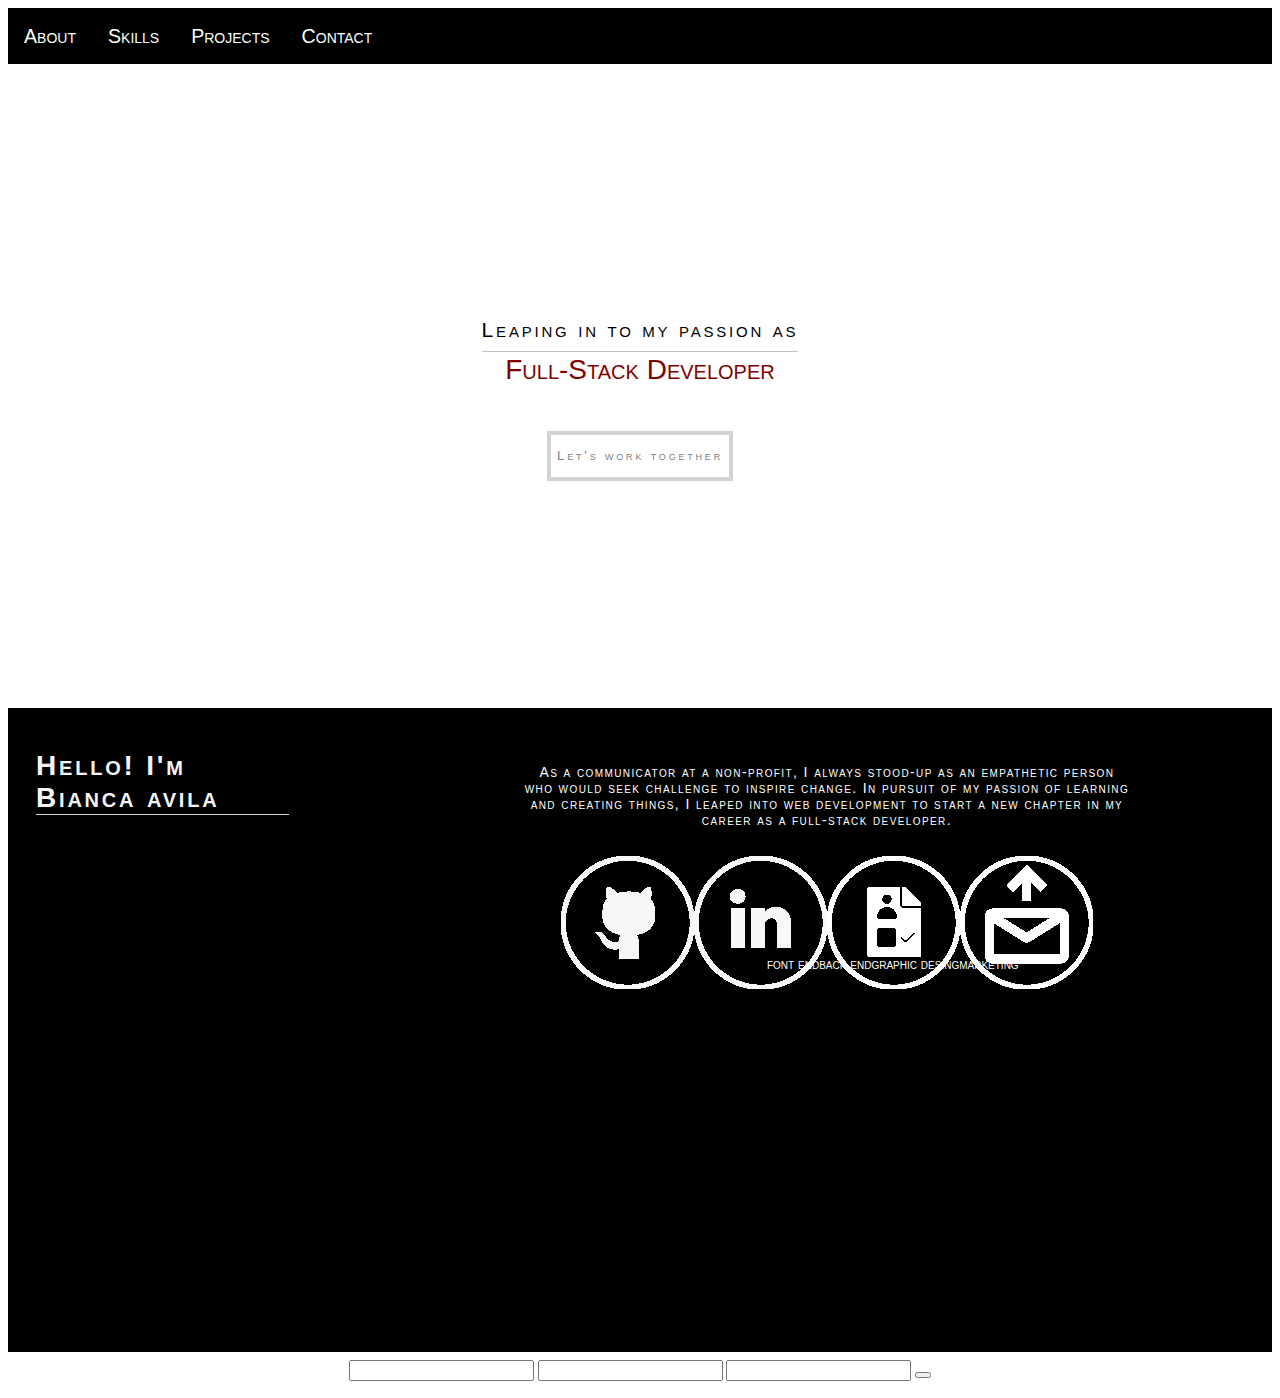
==== main.html @ 67ff0d4f "skills update" ====
<!DOCTYPE html>
<html lang="en">

<head>
    <meta name="viewport" content="width=device-width, initial-scale=1.0">
    <title>Bianca Avila</title>
    <link rel="stylesheet" type="text/css" href="./style.css">
    <script src="https://code.jquery.com/jquery-3.2.1.min.js" integrity="sha256-hwg4gsxgFZhOsEEamdOYGBf13FyQuiTwlAQgxVSNgt4=" crossorigin="anonymous">
    </script>
    <script type="text/javascript" src="./index.js"></script>
</head>

<body>
    <div class="wrap">
    	<!-- nav bar  -->
    <div class="top-nav" id="myTopNav">
        <a href="#about">About</a>
        <a href="#design">Skills</a>
        <a href="#projects">Projects</a>
        <a href="#contact">Contact</a>
        <a href="javascript:void(0);" class="icon"> &#9776;</a>
    </div>
        <div class="container main">
            <h2>Leaping in to my passion as</h2>
            <h1>Full-Stack Developer</h1>
            <p></p>
            <a href="mailto:biancasar93@gmail.com"><button>Let's work together</button></a>
        </div>
        <div class="container skills">
            <div class="right">
            	<h1>Hello! 
            	I'm Bianca avila</h1>
            </div>
            <div class="left">
                <p>As a communicator at a non-profit, I always stood-up as an empathetic person who would seek challenge to inspire change. In pursuit of my passion of learning and creating things, I leaped into web development to start a new chapter in my career as a full-stack developer.                  </p>
                <div class="container brief">
                    <a href="https://github.com/bavilari93?tab=repositories" target="_blank"> <img class="icon" src="./img/github-social-media.png"></a>
                    <a href="https://www.linkedin.com/in/avilabianca/" target="_blank"> <img class="icon" src="./img/linkedin-social-media.png"></a>
                    <a href="" target="_blank"> <img class="icon" src="./img/cv-social-media.png"></a>
                    <a href="mailto:biancasar93@gmail.com"> <img class="icon" src="./img/email-social-media.png"></a>
                </div>
                <div class="container skill">
                    <div class="sub-skill">font end</div>
                    <div class="sub-skill">back end</div>
                    <div class="sub-skill">graphic desing</div>
                    <div class="sub-skill">marketing</div>
                    <div class="sub-skill"></div>
                </div>
            </div>
        </div>
        <div class="container portafolio">
            <img src="" alt="">
            <img src="" alt="">
            <img src="" alt="">
            <img src="" alt="">
            <img src="" alt="">
        </div>
        <div class="container contact">
            <h1></h1>
            <form action="">
                <input type="text">
                <input type="text">
                <input type="text">
                <button></button>
            </form>
        </div>
    </div>
</body>

</html>
---- style.css ----
/*style of top nav */

html {
    font-size: 14px;
    font-family: "Helvetica Neue", Helvetica, Arial, sans-serif;
}

.wrap {
    display: flex;
    flex-wrap: wrap;
    flex-direction: column;
}

.container {
    display: flex;
    flex-wrap: wrap;
    align-items: center;
    justify-content: center;
}

.top-nav {
    background-color: black;
    overflow: hidden;
    font-style: normal;
    font-variant: small-caps;
    font-weight: 100;
    line-height: 2rem;
}


/*link style*/

.top-nav a {
    float: left;
    display: block;
    color: #FBFFFE;
    text-align: center;
    padding: 14px 16px;
    text-decoration: none;
    font-size: 1.4rem;
}


/*text color when hover*/

.top-nav a:hover {
    background-color: #576872;
    color: #EDEFF2;
}

.top-nav .icon {
    display: none;
}

.main {
    height: 46rem;
    flex-direction: column;
    background-color: white;
}

.main h2 {
    border-bottom: solid Silver .1rem;
    font-variant: small-caps;
    margin-bottom: 0px;
    letter-spacing: .2rem;
    line-height: 3rem;
    font-weight: 400;
}

.main h1 {
    font-variant: small-caps;
    font-weight: 300;
    line-height: 2rem;
    margin-top: .3rem;
    color: Maroon;
}

.main button {
    height: 50px;
    background: none;
    color: Grey;
    font-variant: small-caps;
    font-weight: 400;
    margin-bottom: 0px;
    letter-spacing: .2rem;
    border: solid LightGrey .3rem;
}

div .container.skills {
    flex-direction: row;
}

div.right {
    width: 40%;
    height: 46rem;
    color: WhiteSmoke;
    background-color: black;
}

div.right h1 {
    width: 50%;
    margin-top: 3rem;
    margin-left: 2rem;
    font-variant: small-caps;
    font-size: 2rem;
    font-weight: 800;
    margin-bottom: 0px;
    letter-spacing: .2rem;
    border-bottom: solid LightGrey .1rem;
}

div.left {
    width: 60%;
    height: 46rem;
    background-color: black;
    float: left;
    color: white;
}

.left p {
    width: 80%;
    margin-top: 4rem;
    margin-left: 10px;
    text-align: center;
    font-variant: small-caps;
    font-weight: 200;
    margin-bottom: 0px;
    letter-spacing: .1rem;
}
div.container.brief{
width: 80%;
height: 100px;
margin-left: 10px;
margin-top: 2rem;
flex-direction: row;
}
.skill{
    color: white;
    font-variant: small-caps;

}


/*disappear ipad / iphone content for desktop desing */

@media screen and (max-width: 768px) {
    .top-nav a:not(:first-child) {
        display: none;
    }
    .top-nav a.icon {
        float: right;
        display: block;
    }
    .top-nav.responsive {
        margin-bottom: -20px;
        position: relative;
    }
    .top-nav.responsive .icon {
        position: absolute;
        right: 0;
        top: 0;
    }
    .top-nav.responsive a {
        float: none;
        display: block;
        text-align: left;
    }
}
@media only screen and (min-device-pixel-ratio: 1.5)(-o-min-device-pixel-ratio: 3/2),
    (-webkit-min-device-pixel-ratio: 1.5),
    (min-device-pixel-ratio: 1.5)  {
  .brief img{
    width: 40px;
    margin-left: 1rem;
}
}
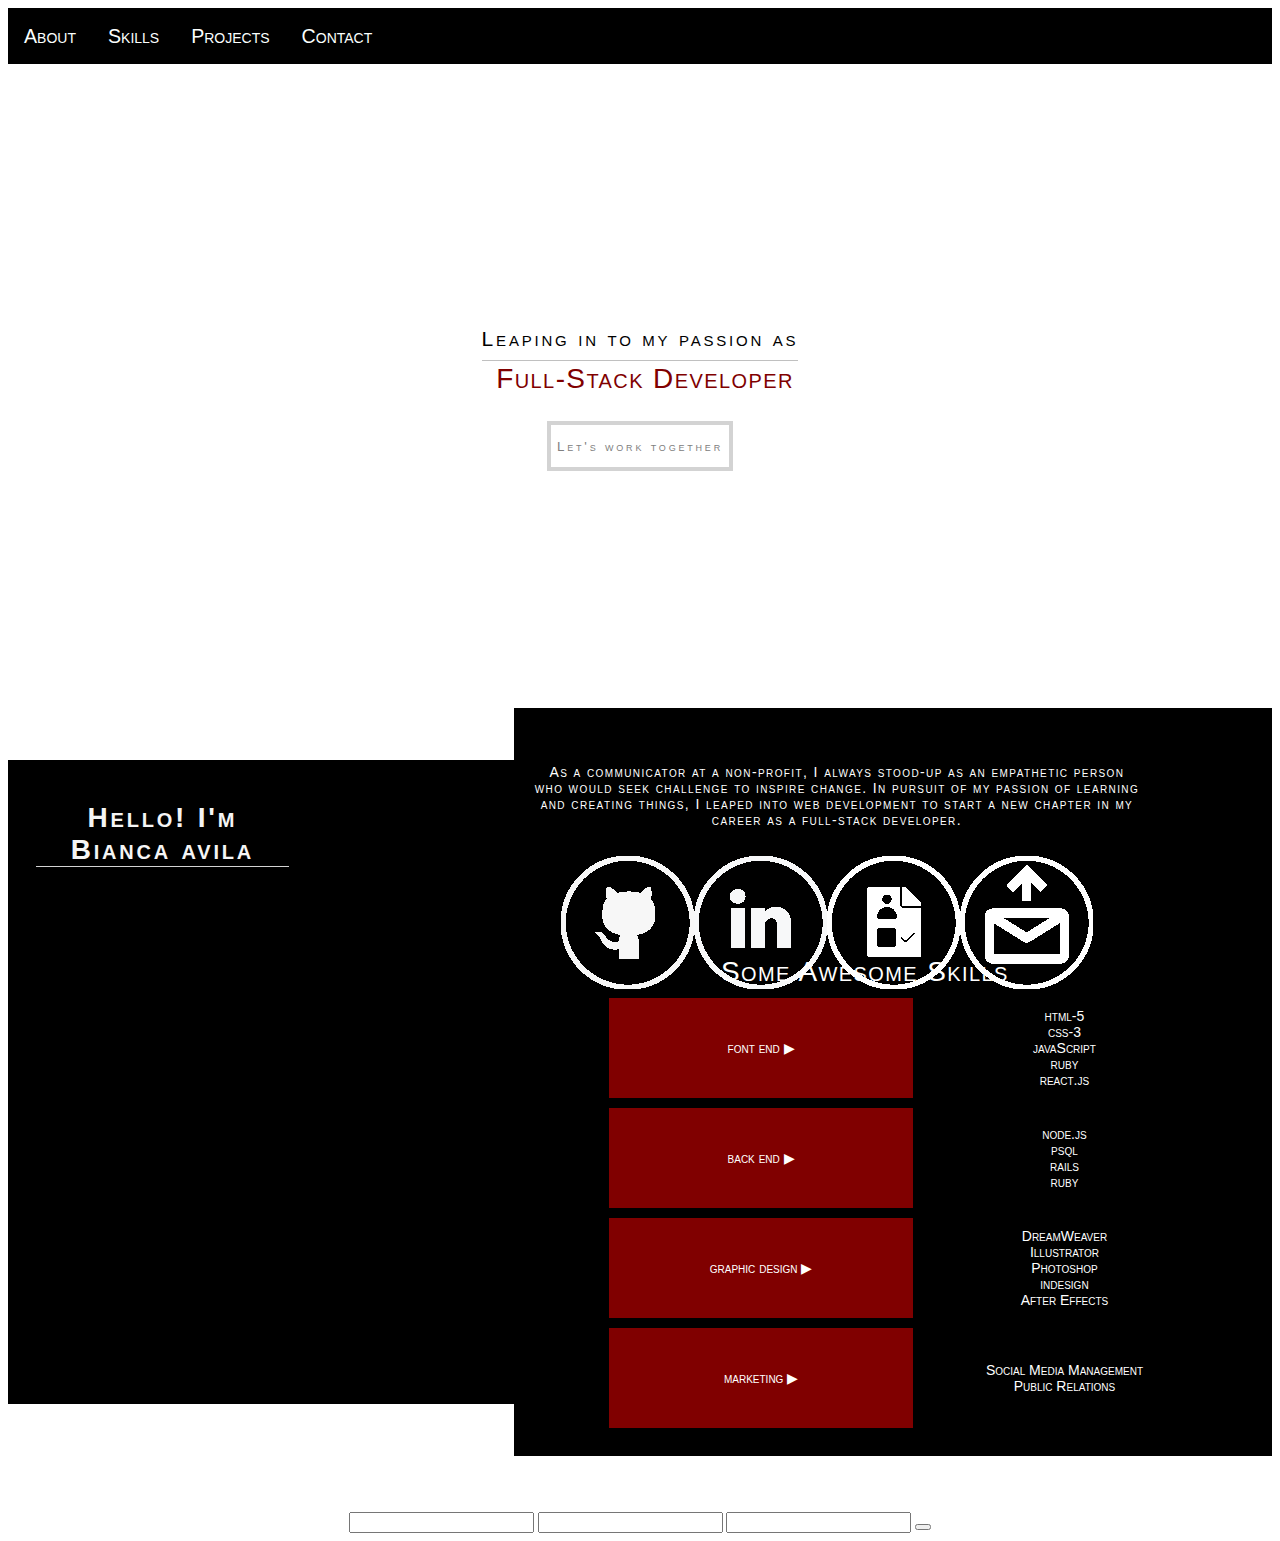
==== commit 1e201fc6: "awesome skills" ====
--- a/main.html
+++ b/main.html
@@ -12,39 +12,70 @@
 
 <body>
     <div class="wrap">
-    	<!-- nav bar  -->
-    <div class="top-nav" id="myTopNav">
-        <a href="#about">About</a>
-        <a href="#design">Skills</a>
-        <a href="#projects">Projects</a>
-        <a href="#contact">Contact</a>
-        <a href="javascript:void(0);" class="icon"> &#9776;</a>
-    </div>
+        <!-- nav bar  -->
+        <div class="top-nav" id="myTopNav">
+            <a href="#about">About</a>
+            <a href="#design">Skills</a>
+            <a href="#projects">Projects</a>
+            <a href="#contact">Contact</a>
+            <a href="javascript:void(0);" class="icon"> &#9776;</a>
+        </div>
         <div class="container main">
             <h2>Leaping in to my passion as</h2>
             <h1>Full-Stack Developer</h1>
             <p></p>
-            <a href="mailto:biancasar93@gmail.com"><button>Let's work together</button></a>
+            <a href="mailto:biancasar93@gmail.com">
+                <button>Let's work together</button>
+            </a>
         </div>
         <div class="container skills">
             <div class="right">
-            	<h1>Hello! 
+                <h1>Hello! 
             	I'm Bianca avila</h1>
             </div>
             <div class="left">
-                <p>As a communicator at a non-profit, I always stood-up as an empathetic person who would seek challenge to inspire change. In pursuit of my passion of learning and creating things, I leaped into web development to start a new chapter in my career as a full-stack developer.                  </p>
+                <p>As a communicator at a non-profit, I always stood-up as an empathetic person who would seek challenge to inspire change. In pursuit of my passion of learning and creating things, I leaped into web development to start a new chapter in my career as a full-stack developer. </p>
                 <div class="container brief">
                     <a href="https://github.com/bavilari93?tab=repositories" target="_blank"> <img class="icon" src="./img/github-social-media.png"></a>
                     <a href="https://www.linkedin.com/in/avilabianca/" target="_blank"> <img class="icon" src="./img/linkedin-social-media.png"></a>
                     <a href="" target="_blank"> <img class="icon" src="./img/cv-social-media.png"></a>
                     <a href="mailto:biancasar93@gmail.com"> <img class="icon" src="./img/email-social-media.png"></a>
                 </div>
+                <h1>Some Awesome Skills</h1>
                 <div class="container skill">
-                    <div class="sub-skill">font end</div>
-                    <div class="sub-skill">back end</div>
-                    <div class="sub-skill">graphic desing</div>
-                    <div class="sub-skill">marketing</div>
-                    <div class="sub-skill"></div>
+                    <div class="container sub-skill">font end  ▶︎</div>
+                    <div class="container sub-skill">
+                        <ul>
+                            <li>html-5</li>
+                            <li>css-3</li>
+                            <li>javaScript</li>
+                            <li>ruby</li>
+                            <li>react.js</li>
+                        </ul>
+                    </div>
+                    <div class="container sub-skill">back end  ▶︎</div><div class="container sub-skill">
+                        <ul>
+                            <li>node.js</li>
+                            <li>psql</li>
+                            <li>rails</li>
+                            <li>ruby</li>
+                        </ul>
+                    </div>
+                    <div class="container sub-skill">graphic design ▶︎</div><div class="container sub-skill">
+                        <ul>
+                            <li>DreamWeaver</li>
+                            <li>Illustrator</li>
+                            <li>Photoshop</li>
+                            <li>indesign</li>
+                            <li>After Effects</li>
+                        </ul>
+                    </div>
+                    <div class="container sub-skill">marketing ▶︎ </div><div class="container sub-skill">
+                        <ul>
+                            <li>Social Media Management</li>
+                            <li>Public Relations</li>
+                        </ul>
+                    </div>
                 </div>
             </div>
         </div>
--- a/style.css
+++ b/style.css
@@ -26,6 +26,7 @@
     font-weight: 100;
     line-height: 2rem;
 }
+
 
 
 /*link style*/
@@ -41,6 +42,7 @@
 }
 
 
+
 /*text color when hover*/
 
 .top-nav a:hover {
@@ -111,13 +113,15 @@
 
 div.left {
     width: 60%;
-    height: 46rem;
+    padding-bottom: 2rem;
+    /*    height: 50rem;*/
     background-color: black;
     float: left;
     color: white;
 }
 
-.left p {
+.left p,
+h1 {
     width: 80%;
     margin-top: 4rem;
     margin-left: 10px;
@@ -127,18 +131,53 @@
     margin-bottom: 0px;
     letter-spacing: .1rem;
 }
-div.container.brief{
-width: 80%;
-height: 100px;
-margin-left: 10px;
-margin-top: 2rem;
-flex-direction: row;
-}
-.skill{
+
+.left p {
+    margin-left: 20px;
+}
+
+.left h1 {
+    width: 90%;
+    margin-top: 0px;
+}
+
+div.container.brief {
+    width: 80%;
+    height: 100px;
+    margin-left: 10px;
+    margin-top: 2rem;
+    flex-direction: row;
+}
+
+.skill {
+    font-variant: small-caps;
+    flex-direction: row;
+    width: 100%;
+    margin-left: 20px;
+}
+
+.skill div:nth-child(even) {
+    background-color: black;
+    text-align: center;
+}
+
+div.sub-skill {
+    background-color: Maroon;
+    align-items: center;
+    width: 40%;
+    height: 100px;
     color: white;
-    font-variant: small-caps;
-
-}
+    margin-top: 10px;
+}
+
+.sub-skill ul {
+    list-style: none;
+    list-style-position: inside;
+    margin: 0;
+    padding: 0;
+}
+
+
 
 
 /*disappear ipad / iphone content for desktop desing */
@@ -165,12 +204,19 @@
         display: block;
         text-align: left;
     }
-}
+    .left p {
+        width: 90%;
+    }
+    .skill div:nth-child(odd) {
+        font-size: .8rem;
+    }
+}
+
 @media only screen and (min-device-pixel-ratio: 1.5)(-o-min-device-pixel-ratio: 3/2),
-    (-webkit-min-device-pixel-ratio: 1.5),
-    (min-device-pixel-ratio: 1.5)  {
-  .brief img{
-    width: 40px;
-    margin-left: 1rem;
-}
+(-webkit-min-device-pixel-ratio: 1.5),
+(min-device-pixel-ratio: 1.5) {
+    .brief img {
+        width: 40px;
+        margin-left: 1rem;
+    }
 }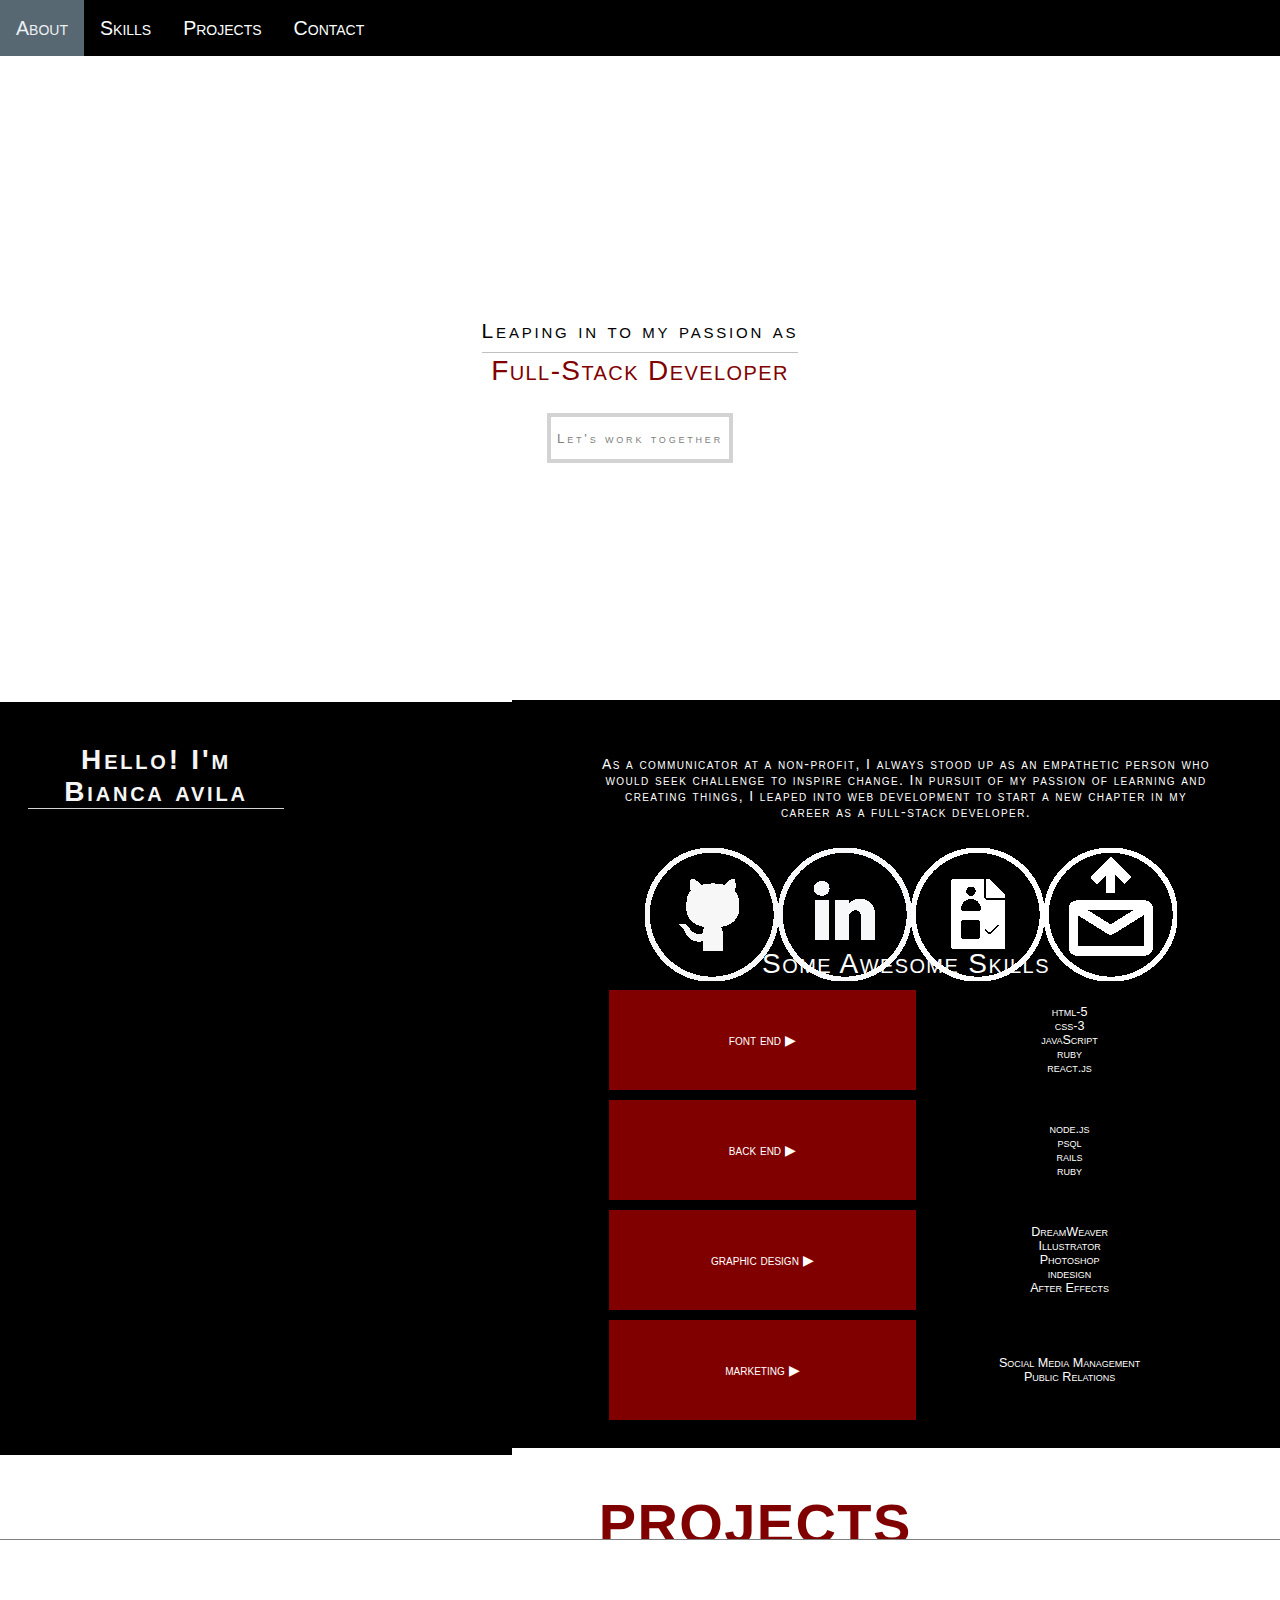
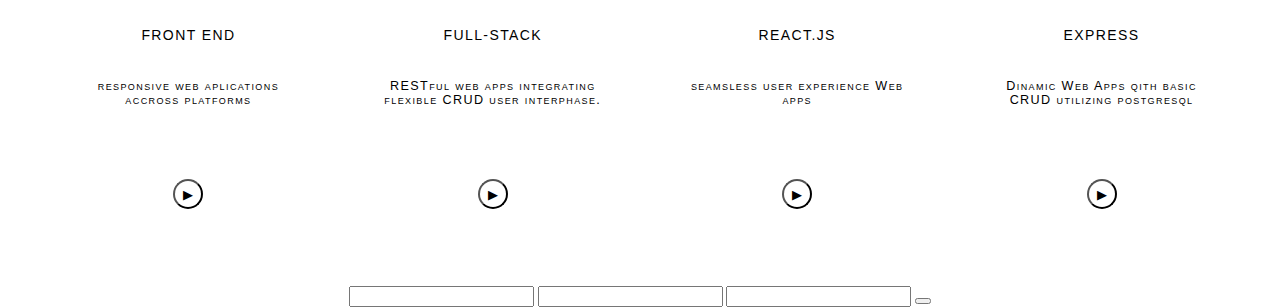
==== commit e19d2e7c: "projects" ====
--- a/main.html
+++ b/main.html
@@ -33,8 +33,8 @@
                 <h1>Hello! 
             	I'm Bianca avila</h1>
             </div>
-            <div class="left">
-                <p>As a communicator at a non-profit, I always stood-up as an empathetic person who would seek challenge to inspire change. In pursuit of my passion of learning and creating things, I leaped into web development to start a new chapter in my career as a full-stack developer. </p>
+            <div class="container left">
+                <p>As a communicator at a non-profit, I always stood up as an empathetic person who would seek challenge to inspire change. In pursuit of my passion of learning and creating things, I leaped into web development to start a new chapter in my career as a full-stack developer. </p>
                 <div class="container brief">
                     <a href="https://github.com/bavilari93?tab=repositories" target="_blank"> <img class="icon" src="./img/github-social-media.png"></a>
                     <a href="https://www.linkedin.com/in/avilabianca/" target="_blank"> <img class="icon" src="./img/linkedin-social-media.png"></a>
@@ -43,7 +43,7 @@
                 </div>
                 <h1>Some Awesome Skills</h1>
                 <div class="container skill">
-                    <div class="container sub-skill">font end  ▶︎</div>
+                    <div class="container sub-skill">font end ▶︎</div>
                     <div class="container sub-skill">
                         <ul>
                             <li>html-5</li>
@@ -53,7 +53,8 @@
                             <li>react.js</li>
                         </ul>
                     </div>
-                    <div class="container sub-skill">back end  ▶︎</div><div class="container sub-skill">
+                    <div class="container sub-skill">back end ▶︎</div>
+                    <div class="container sub-skill">
                         <ul>
                             <li>node.js</li>
                             <li>psql</li>
@@ -61,7 +62,8 @@
                             <li>ruby</li>
                         </ul>
                     </div>
-                    <div class="container sub-skill">graphic design ▶︎</div><div class="container sub-skill">
+                    <div class="container sub-skill">graphic design ▶︎</div>
+                    <div class="container sub-skill">
                         <ul>
                             <li>DreamWeaver</li>
                             <li>Illustrator</li>
@@ -70,7 +72,8 @@
                             <li>After Effects</li>
                         </ul>
                     </div>
-                    <div class="container sub-skill">marketing ▶︎ </div><div class="container sub-skill">
+                    <div class="container sub-skill">marketing ▶︎ </div>
+                    <div class="container sub-skill">
                         <ul>
                             <li>Social Media Management</li>
                             <li>Public Relations</li>
@@ -79,12 +82,31 @@
                 </div>
             </div>
         </div>
+        <div class="project-title">
+        		<h1>Projects</h1>
+        	</div>
         <div class="container portafolio">
-            <img src="" alt="">
-            <img src="" alt="">
-            <img src="" alt="">
-            <img src="" alt="">
-            <img src="" alt="">
+        	
+            <div class="container project">
+                <h1>Front End </h1>
+                <p>responsive web aplications accross platforms</p>
+                <button>▶︎</button>
+            </div>
+            <div class="container project">
+                <h1>Full-Stack</h1>
+                <p>RESTful web apps integrating flexible CRUD user interphase.</p>
+                <button>▶︎</button>
+            </div>
+            <div class="container project">
+                <h1>React.js</h1>
+                <p>seamsless user experience Web apps</p>
+                <button>▶︎</button>
+            </div>
+            <div class=" container project">
+                <h1>Express</h1>
+                <p>Dinamic Web Apps qith basic CRUD utilizing postgresql</p>
+                <button>▶︎</button>
+            </div>
         </div>
         <div class="container contact">
             <h1></h1>
--- a/style.css
+++ b/style.css
@@ -1,4 +1,9 @@
 /*style of top nav */
+
+* body {
+    margin: 0;
+    padding: 0;
+}
 
 html {
     font-size: 14px;
@@ -29,6 +34,10 @@
 
 
 
+
+
+
+
 /*link style*/
 
 .top-nav a {
@@ -43,6 +52,10 @@
 
 
 
+
+
+
+
 /*text color when hover*/
 
 .top-nav a:hover {
@@ -90,11 +103,13 @@
 
 div .container.skills {
     flex-direction: row;
+    align-items: baseline;
+    overflow: hidden;
 }
 
 div.right {
     width: 40%;
-    height: 46rem;
+    height: 53.8rem;
     color: WhiteSmoke;
     background-color: black;
 }
@@ -113,8 +128,8 @@
 
 div.left {
     width: 60%;
+    flex-direction: column;
     padding-bottom: 2rem;
-    /*    height: 50rem;*/
     background-color: black;
     float: left;
     color: white;
@@ -124,7 +139,6 @@
 h1 {
     width: 80%;
     margin-top: 4rem;
-    margin-left: 10px;
     text-align: center;
     font-variant: small-caps;
     font-weight: 200;
@@ -132,17 +146,12 @@
     letter-spacing: .1rem;
 }
 
-.left p {
-    margin-left: 20px;
-}
-
 .left h1 {
-    width: 90%;
     margin-top: 0px;
 }
 
 div.container.brief {
-    width: 80%;
+    width: 100%;
     height: 100px;
     margin-left: 10px;
     margin-top: 2rem;
@@ -159,6 +168,7 @@
 .skill div:nth-child(even) {
     background-color: black;
     text-align: center;
+    font-size: .9rem;
 }
 
 div.sub-skill {
@@ -177,7 +187,66 @@
     padding: 0;
 }
 
-
+div .container.portafolio {
+    flex-direction: row;
+    width: 100%;
+}
+
+div.project {
+    flex-direction: column;
+    width: 23%;
+    height: 20rem;
+    margin-left: 10px;
+}
+
+.project h1 {
+    font-size: 1rem;
+    font-weight: 400;
+    height: 20px;
+    margin-bottom: 20px;
+    text-transform: uppercase;
+}
+
+.project p {
+    width: 80%;
+    height: 50px;
+    margin-bottom: 40px;
+    font-size: .9rem;
+    text-align: center;
+    font-variant: small-caps;
+    font-weight: 200;
+    letter-spacing: .1rem;
+}
+
+.project button {
+    background-color: transparent;
+    border-radius: 80%;
+    width: 30px;
+    height: 30px;
+    border-style: solid black 3rem;
+    margin-top: 10px;
+}
+.project-title{
+    align-items: left;
+    margin-top: 0px;
+    overflow: hidden;
+    height: 6rem;
+    margin-bottom: 10px;
+    border-bottom:solid grey .1rem;
+    background-color: transparent;
+}
+.project-title h1{
+    margin-top: 36px;
+    margin-left: 19%;
+
+    color:Maroon;
+    font-size: 4rem;
+    text-align: center;
+    text-transform: uppercase;
+    font-weight: 600;
+    letter-spacing: .1rem;
+
+}
 
 
 /*disappear ipad / iphone content for desktop desing */
@@ -204,13 +273,30 @@
         display: block;
         text-align: left;
     }
-    .left p {
+    div.container.brief {
         width: 90%;
+    }
+    div.right {
+        height: 57.4rem;
+    }
+    .left h1 {
+        width: 100%;
     }
     .skill div:nth-child(odd) {
         font-size: .8rem;
     }
 }
+
+@media screen and (max-width: 375px) {
+    div.right {
+        height: 65.9rem;
+    }
+    div.container.project {
+        width: 24.5%;
+        margin-left: 1px;
+    }
+}
+
 
 @media only screen and (min-device-pixel-ratio: 1.5)(-o-min-device-pixel-ratio: 3/2),
 (-webkit-min-device-pixel-ratio: 1.5),
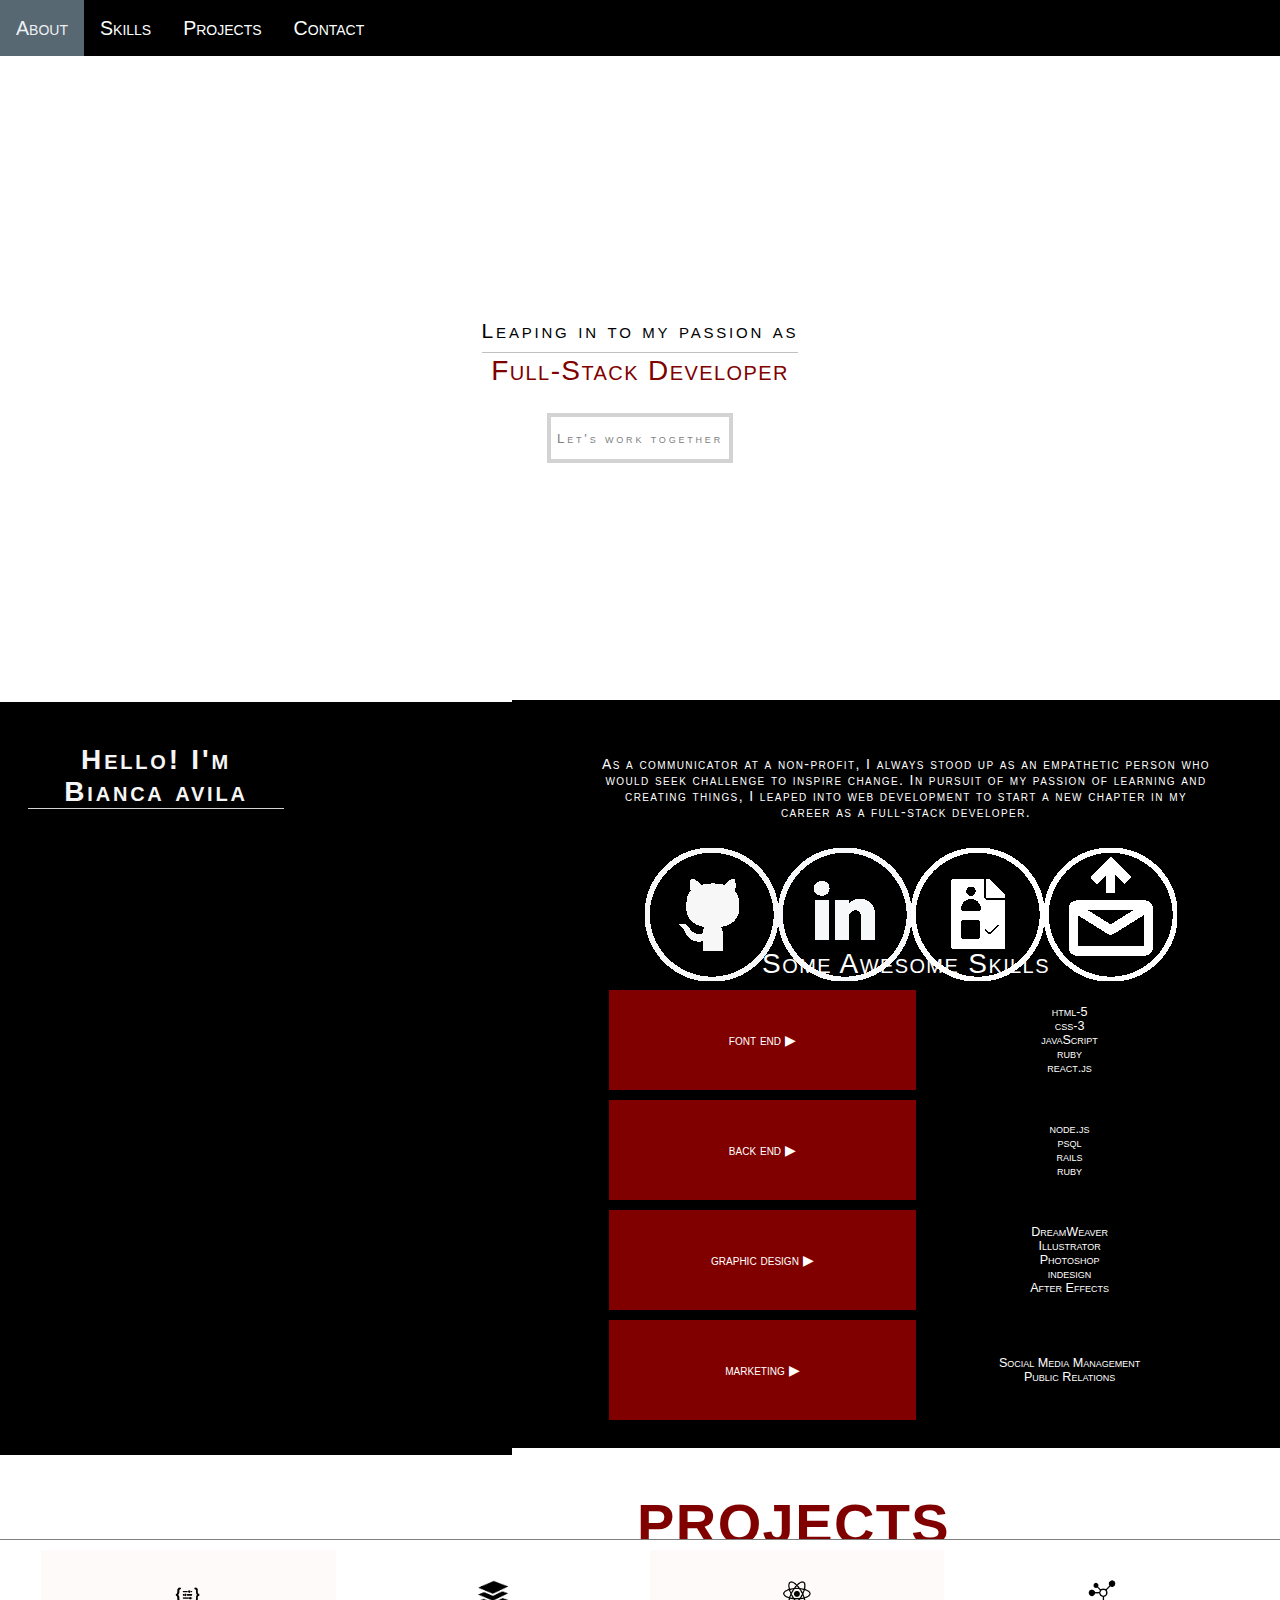
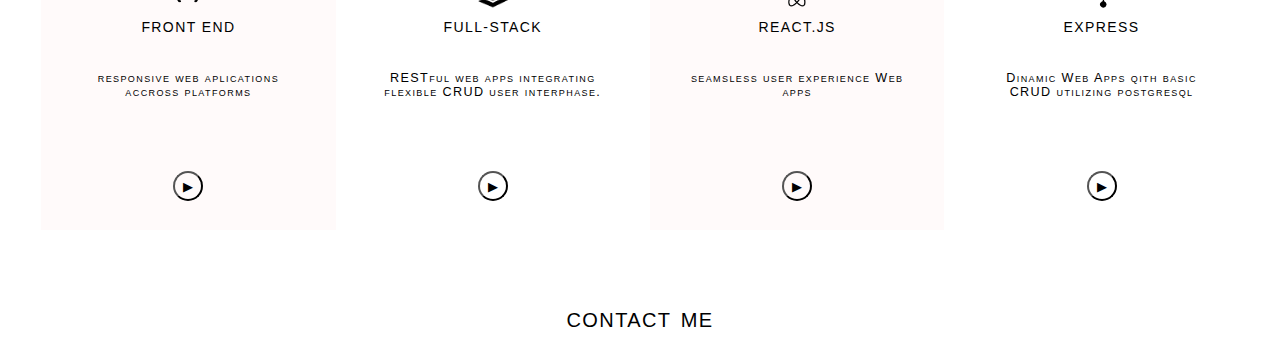
==== commit 77e4fa65: "contact info update" ====
--- a/main.html
+++ b/main.html
@@ -88,34 +88,33 @@
         <div class="container portafolio">
         	
             <div class="container project">
+            	<img src="./icon/front-end.png">
                 <h1>Front End </h1>
                 <p>responsive web aplications accross platforms</p>
                 <button>▶︎</button>
             </div>
             <div class="container project">
+            	<img src="./icon/full_stack.png">
                 <h1>Full-Stack</h1>
                 <p>RESTful web apps integrating flexible CRUD user interphase.</p>
                 <button>▶︎</button>
             </div>
             <div class="container project">
+            	<img src="./icon/react-native.png">
                 <h1>React.js</h1>
                 <p>seamsless user experience Web apps</p>
                 <button>▶︎</button>
             </div>
             <div class=" container project">
+            	<img src="./icon/node.png">
                 <h1>Express</h1>
                 <p>Dinamic Web Apps qith basic CRUD utilizing postgresql</p>
                 <button>▶︎</button>
             </div>
         </div>
         <div class="container contact">
-            <h1></h1>
-            <form action="">
-                <input type="text">
-                <input type="text">
-                <input type="text">
-                <button></button>
-            </form>
+            <h1>contact me</h1>
+            
         </div>
     </div>
 </body>
--- a/style.css
+++ b/style.css
@@ -185,46 +185,6 @@
     list-style-position: inside;
     margin: 0;
     padding: 0;
-}
-
-div .container.portafolio {
-    flex-direction: row;
-    width: 100%;
-}
-
-div.project {
-    flex-direction: column;
-    width: 23%;
-    height: 20rem;
-    margin-left: 10px;
-}
-
-.project h1 {
-    font-size: 1rem;
-    font-weight: 400;
-    height: 20px;
-    margin-bottom: 20px;
-    text-transform: uppercase;
-}
-
-.project p {
-    width: 80%;
-    height: 50px;
-    margin-bottom: 40px;
-    font-size: .9rem;
-    text-align: center;
-    font-variant: small-caps;
-    font-weight: 200;
-    letter-spacing: .1rem;
-}
-
-.project button {
-    background-color: transparent;
-    border-radius: 80%;
-    width: 30px;
-    height: 30px;
-    border-style: solid black 3rem;
-    margin-top: 10px;
 }
 .project-title{
     align-items: left;
@@ -237,8 +197,7 @@
 }
 .project-title h1{
     margin-top: 36px;
-    margin-left: 19%;
-
+    margin-left: 22%;
     color:Maroon;
     font-size: 4rem;
     text-align: center;
@@ -246,6 +205,63 @@
     font-weight: 600;
     letter-spacing: .1rem;
 
+}
+
+div .container.portafolio {
+    flex-direction: row;
+    width: 100%;
+}
+
+/*div.container.portafolio div:nth-child(1){
+    background-color: rgba(204,204,255,0.2);
+    margin-left: outset black .4rem;
+}*/
+div.container.portafolio div:nth-child(odd){
+   background-color: rgba(255,204,204,0.1);
+}
+
+
+div.project {
+    flex-direction: column;
+    width: 23%;
+    height: 20rem;
+    margin-left: 10px;
+}
+.project img{
+    width: 30px;
+    margin-bottom: 0px;
+}
+.project h1 {
+    font-size: 1rem;
+    font-weight: 400;
+    height: 20px;
+    margin-top: 10px;
+    margin-bottom: 20px;
+    text-transform: uppercase;
+}
+
+.project p {
+    width: 80%;
+    height: 50px;
+    margin-bottom: 40px;
+    font-size: .9rem;
+    text-align: center;
+    font-variant: small-caps;
+    font-weight: 200;
+    letter-spacing: .1rem;
+}
+
+.project button {
+    background-color: transparent;
+    border-radius: 80%;
+    width: 30px;
+    height: 30px;
+    border-style: solid black 3rem;
+    margin-top: 10px;
+}
+
+.contact{
+    
 }
 
 
@@ -295,7 +311,11 @@
         width: 24.5%;
         margin-left: 1px;
     }
-}
+    .project-title h1{
+        margin-left: 20%;
+    }
+}
+
 
 
 @media only screen and (min-device-pixel-ratio: 1.5)(-o-min-device-pixel-ratio: 3/2),
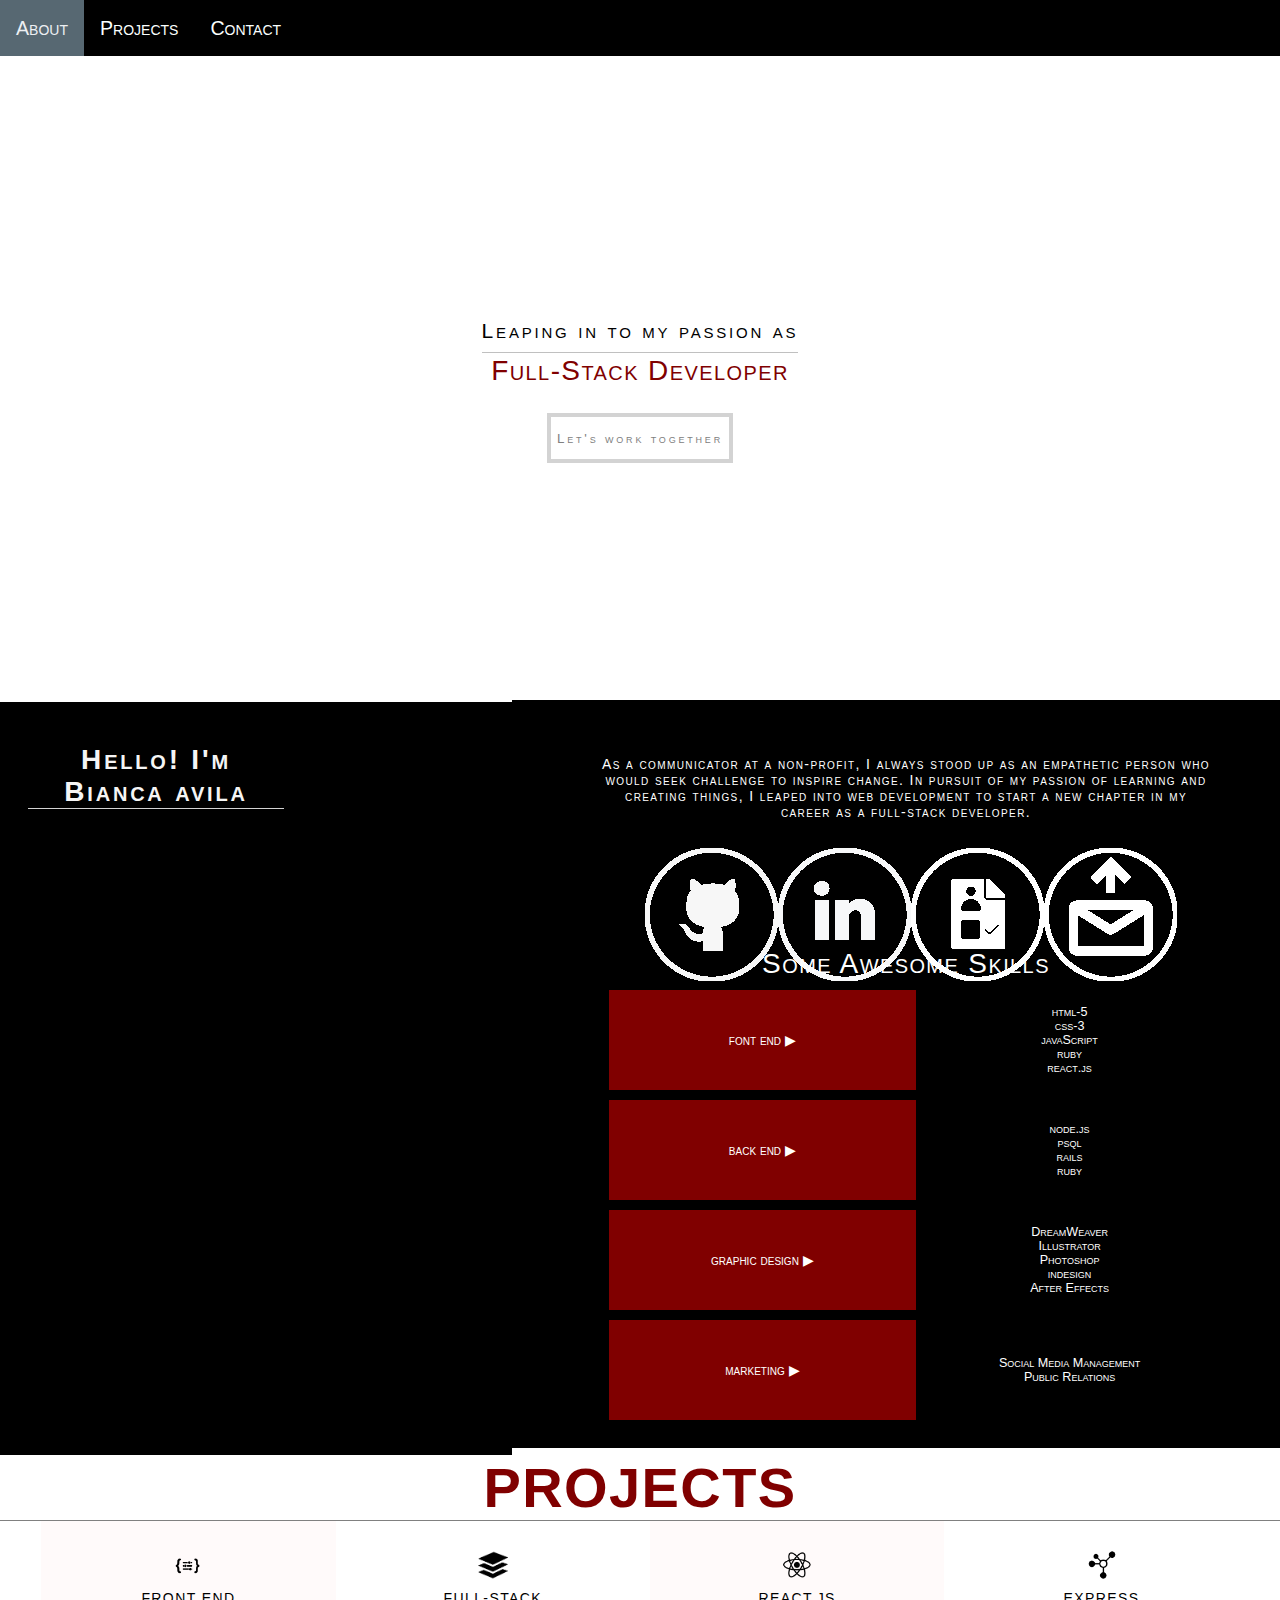
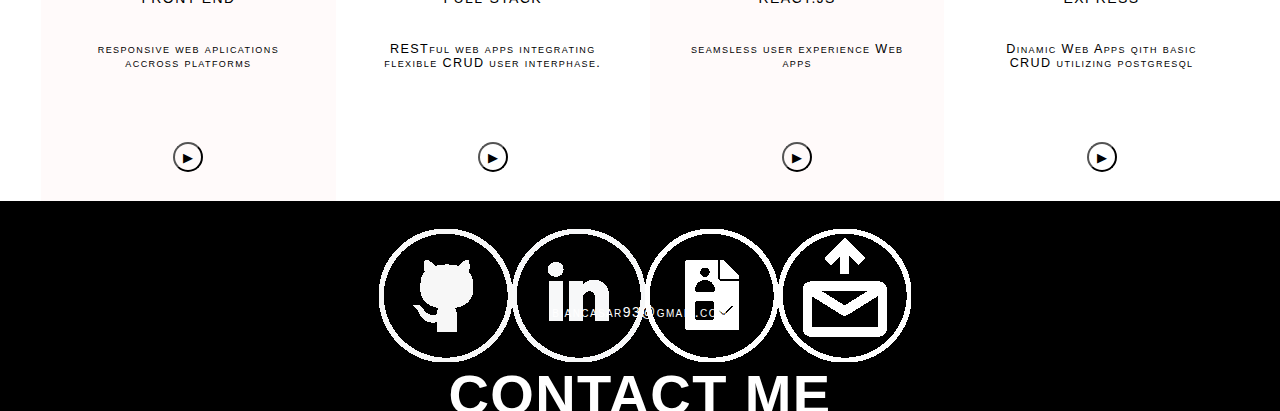
==== commit a5364feb: "modal boxes by mode" ====
--- a/main.html
+++ b/main.html
@@ -14,8 +14,7 @@
     <div class="wrap">
         <!-- nav bar  -->
         <div class="top-nav" id="myTopNav">
-            <a href="#about">About</a>
-            <a href="#design">Skills</a>
+            <a href="#skills">About</a>
             <a href="#projects">Projects</a>
             <a href="#contact">Contact</a>
             <a href="javascript:void(0);" class="icon"> &#9776;</a>
@@ -28,7 +27,7 @@
                 <button>Let's work together</button>
             </a>
         </div>
-        <div class="container skills">
+        <div class="container skills" id="skills">
             <div class="right">
                 <h1>Hello! 
             	I'm Bianca avila</h1>
@@ -82,39 +81,65 @@
                 </div>
             </div>
         </div>
-        <div class="project-title">
-        		<h1>Projects</h1>
-        	</div>
+        <div class="container project-title" id="projects">
+            <h1>Projects</h1>
+        </div>
         <div class="container portafolio">
-        	
             <div class="container project">
-            	<img src="./icon/front-end.png">
+                <img src="./icon/front-end.png">
                 <h1>Front End </h1>
                 <p>responsive web aplications accross platforms</p>
-                <button>▶︎</button>
+                <button class="button-project" value="front-end">▶︎</button>
             </div>
             <div class="container project">
-            	<img src="./icon/full_stack.png">
+                <img src="./icon/full_stack.png">
                 <h1>Full-Stack</h1>
                 <p>RESTful web apps integrating flexible CRUD user interphase.</p>
-                <button>▶︎</button>
+                <button class="button-project" value="full-stack">▶︎</button>
             </div>
             <div class="container project">
-            	<img src="./icon/react-native.png">
+                <img src="./icon/react-native.png">
                 <h1>React.js</h1>
                 <p>seamsless user experience Web apps</p>
-                <button>▶︎</button>
+                <button class="button-project" value="react">▶︎</button>
             </div>
             <div class=" container project">
-            	<img src="./icon/node.png">
+                <img src="./icon/node.png">
                 <h1>Express</h1>
                 <p>Dinamic Web Apps qith basic CRUD utilizing postgresql</p>
-                <button>▶︎</button>
+                <button class="button-project" value="express">▶︎</button>
             </div>
         </div>
-        <div class="container contact">
+        <div class="container contact" id="contact">
+            <div>
+            </div>
+            <div class="container brief">
+                <a href="https://github.com/bavilari93?tab=repositories" target="_blank"> <img class="icon" src="./img/github-social-media.png"></a>
+                <a href="https://www.linkedin.com/in/avilabianca/" target="_blank"> <img class="icon" src="./img/linkedin-social-media.png"></a>
+                <a href="" target="_blank"> <img class="icon" src="./img/cv-social-media.png"></a>
+                <a href="mailto:biancasar93@gmail.com"> <img class="icon" src="./img/email-social-media.png"></a>
+            </div>
+            <h2>biancasar93@gmail.com</h2>
             <h1>contact me</h1>
-            
+        </div>
+        <!-- modal box of projects -->
+        <div id="modal" class="project-modal">
+            <div class="modal-content">
+                <span class="close">&times;</span>
+                <div class="front-end container">
+                    <p>this is front-end</p>
+                </div>
+                <div class="full-stack container">
+                    <p>this is full stack</p>
+                </div>
+                <div class="react container">
+                    <p>this is react</p>
+                </div>
+                <div class="express container">
+                    <p>this is express</p>
+                </div>
+                <p>this is a modal box</p>
+            </div>
         </div>
     </div>
 </body>
--- a/style.css
+++ b/style.css
@@ -32,14 +32,6 @@
     line-height: 2rem;
 }
 
-
-
-
-
-
-
-/*link style*/
-
 .top-nav a {
     float: left;
     display: block;
@@ -49,14 +41,6 @@
     text-decoration: none;
     font-size: 1.4rem;
 }
-
-
-
-
-
-
-
-/*text color when hover*/
 
 .top-nav a:hover {
     background-color: #576872;
@@ -186,25 +170,22 @@
     margin: 0;
     padding: 0;
 }
-.project-title{
-    align-items: left;
-    margin-top: 0px;
+.project-title {
+    flex-direction: row;
     overflow: hidden;
-    height: 6rem;
-    margin-bottom: 10px;
-    border-bottom:solid grey .1rem;
+   /* height: 6rem;*/
+    border-bottom: solid grey .1rem;
     background-color: transparent;
 }
-.project-title h1{
-    margin-top: 36px;
-    margin-left: 22%;
-    color:Maroon;
+
+.project-title h1 {
+    margin: 0 auto;
+    color: Maroon;
     font-size: 4rem;
     text-align: center;
     text-transform: uppercase;
     font-weight: 600;
     letter-spacing: .1rem;
-
 }
 
 div .container.portafolio {
@@ -212,12 +193,8 @@
     width: 100%;
 }
 
-/*div.container.portafolio div:nth-child(1){
-    background-color: rgba(204,204,255,0.2);
-    margin-left: outset black .4rem;
-}*/
-div.container.portafolio div:nth-child(odd){
-   background-color: rgba(255,204,204,0.1);
+div.container.portafolio div:nth-child(odd) {
+    background-color: rgba(255, 204, 204, 0.1);
 }
 
 
@@ -227,10 +204,12 @@
     height: 20rem;
     margin-left: 10px;
 }
-.project img{
+
+.project img {
     width: 30px;
     margin-bottom: 0px;
 }
+
 .project h1 {
     font-size: 1rem;
     font-weight: 400;
@@ -260,12 +239,69 @@
     margin-top: 10px;
 }
 
-.contact{
-    
-}
-
-
-/*disappear ipad / iphone content for desktop desing */
+.contact {
+    height: 15rem;
+    background-color: black;
+    color: white;
+    overflow: hidden;
+}
+
+.contact h1 {
+    margin-top: 30px;
+    width: 100%;
+    font-size: 4rem;
+    text-align: center;
+    text-transform: uppercase;
+    font-weight: 600;
+    letter-spacing: .1rem;
+}
+
+.contact h2 {
+    font-size: 1rem;
+    font-variant: small-caps;
+    font-weight: 200;
+    letter-spacing: .1rem;
+    margin-top: -25px;
+}
+
+.project-modal{
+    display: none;
+    position: fixed;
+    z-index: 1;
+    top: 0;
+    left: 0;
+    width: 100%;
+    height: 100%;
+    overflow: auto;
+    background-color: rgb(0,0,0); /* Fallback color */
+    background-color: rgba(0,0,0,0.4); /* Black w/ opacity */
+}
+.modal-content{
+    background-color: white;
+    margin: 15% auto;
+    padding: 20px;
+    border-style: solid black .2rem;
+    width: 80%;
+}
+.close{
+    color: #aaa;
+    float: right;
+    font-size: 28px;
+    font-weight: bold;
+}
+.front-end{
+    display: none;
+}
+.full-stack{
+    display: none;
+}
+
+.react{
+    display: none;
+}
+.express{
+    display: none;
+}
 
 @media screen and (max-width: 768px) {
     .top-nav a:not(:first-child) {
@@ -311,12 +347,7 @@
         width: 24.5%;
         margin-left: 1px;
     }
-    .project-title h1{
-        margin-left: 20%;
-    }
-}
-
-
+}
 
 @media only screen and (min-device-pixel-ratio: 1.5)(-o-min-device-pixel-ratio: 3/2),
 (-webkit-min-device-pixel-ratio: 1.5),
